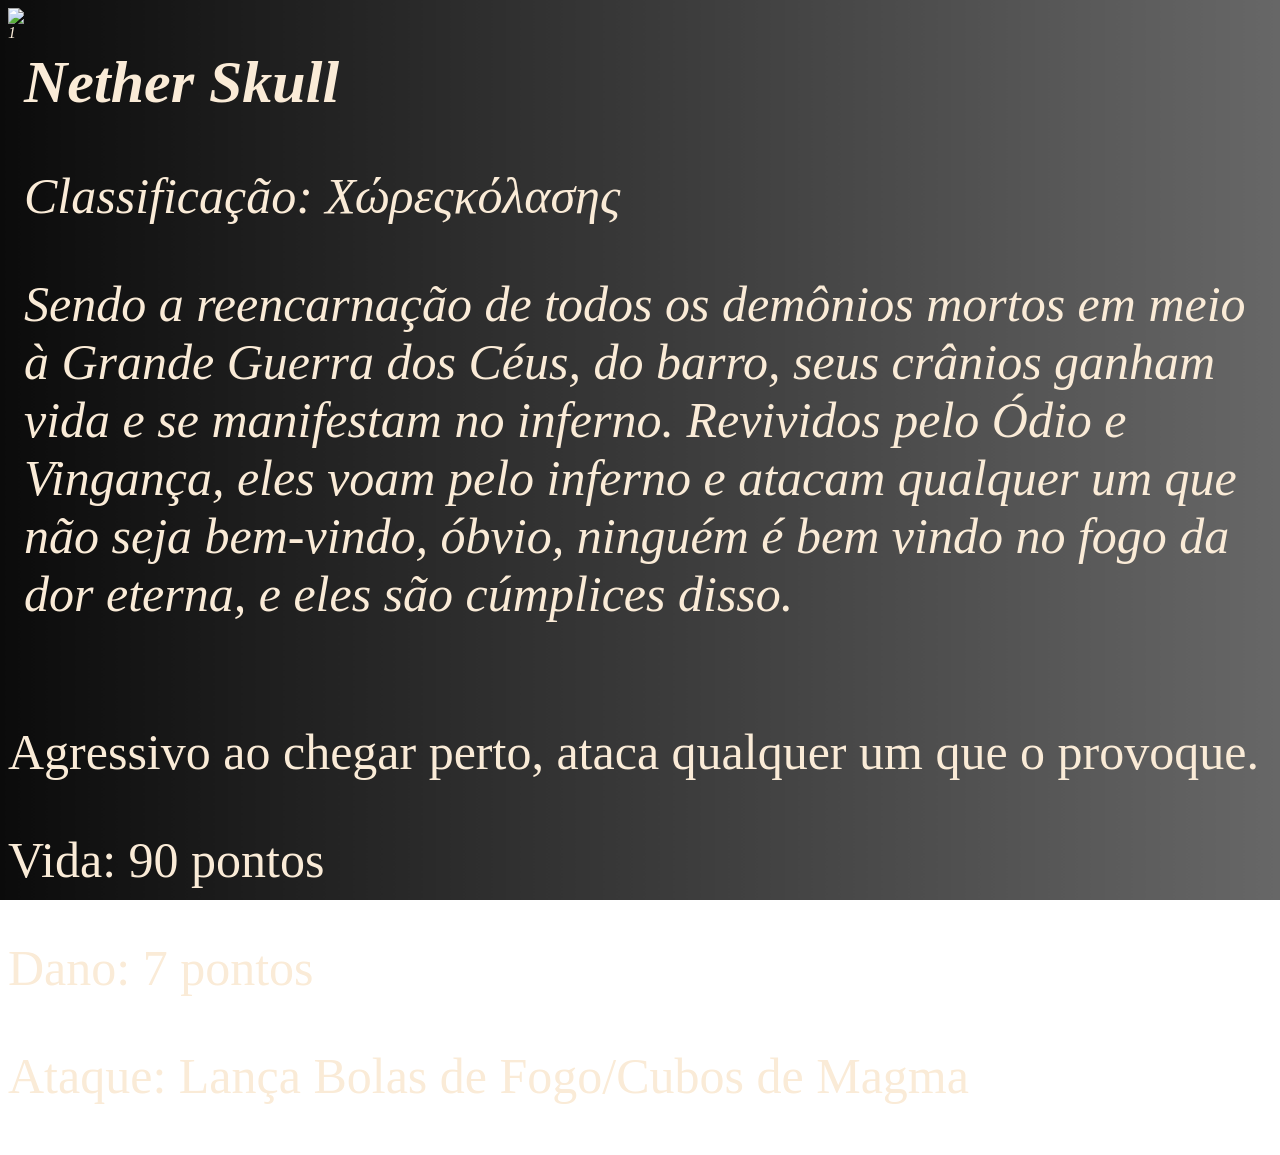
==== CrânioNether.html @ be4dfa54 "Add files via upload" ====
<html>
    <head>
        <meta charset="UTF-8">
        <title>NetherSkull</title>
        <link rel="stylesheet" href="mobs.css">
    </head>
    <body>
        <div class="nome">
            <img src="/home/miguelantoniopossagnolo/Documents/Site do Tamanduá/WIP/NetherSkull.png" alt="1"> 
            <div>
                <h1 style="font-size: 60px;">Nether Skull</h1>
                <p class="esc"> Classificação: Χώρεςκόλασης </p>
                <p class="esc">Sendo a reencarnação de todos os demônios mortos em meio à Grande Guerra dos Céus, do barro, seus crânios ganham vida e se manifestam no inferno. Revividos pelo Ódio e Vingança,
                    eles voam pelo inferno e atacam qualquer um que não seja bem-vindo, óbvio, ninguém é bem vindo no fogo da dor eterna, e eles são cúmplices disso.
                </p>
            </div>
        </div>
        <p class="esc">Agressivo ao chegar perto, ataca qualquer um que o provoque.</p>
        <div>
            <p class="esc">Vida: 90 pontos</p>  
        </div>
         <div>
            <p class="esc">Dano: 7 pontos</p>
         </div> 
         <div>
            <p class="esc">Ataque: Lança Bolas de Fogo/Cubos de Magma</p>
         </div> 
    </body>
</html>
---- mobs.css ----
body{
    background-image: url("../Fundo.png");
    background-size: cover;       
    background-position: center;   
    background-repeat: no-repeat;  
    background-attachment: fixed; 
}

.ima{
    height: 400px;
    width: 400px;
}

.nome{
    color: antiquewhite;
    font-style: italic;
    display: flex;
    justify-content: flex-start;
}

.esc{
    color: antiquewhite;
    font-size: 50px;
}
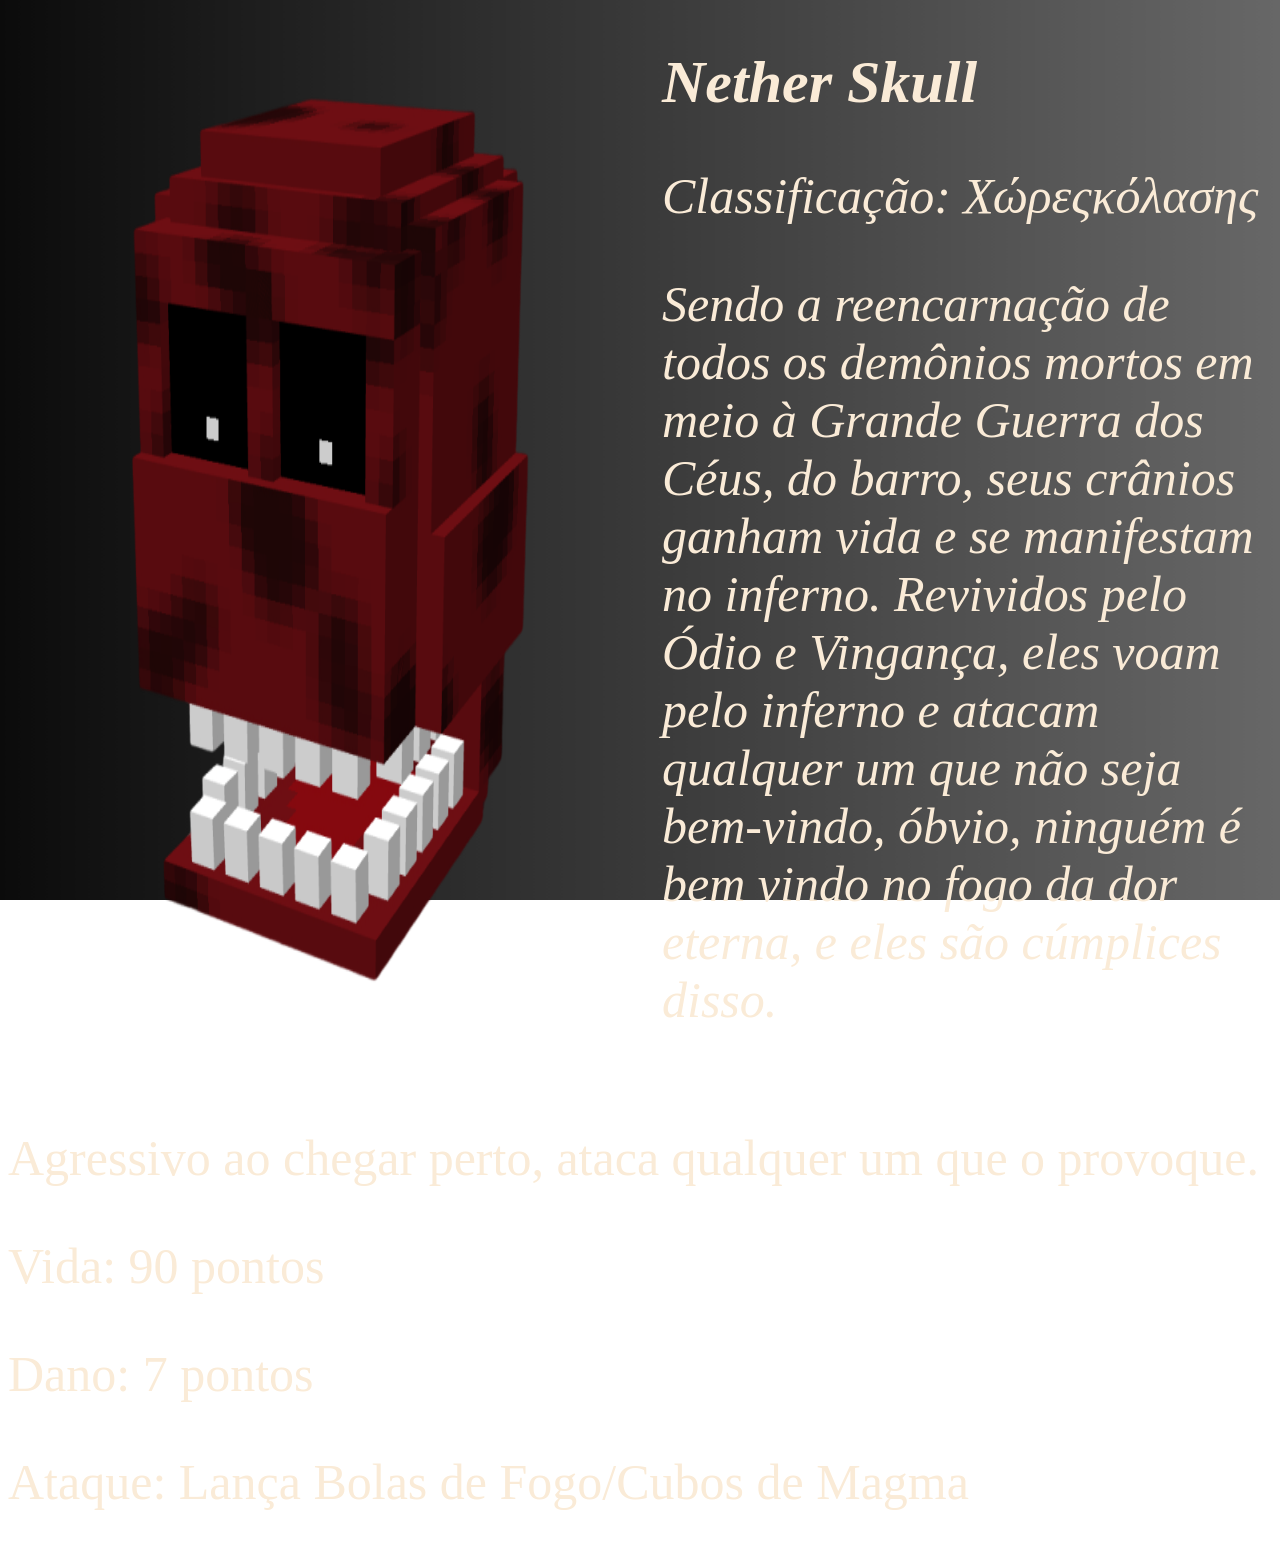
==== commit b2617558: "Update CrânioNether.html" ====
--- a/CrânioNether.html
+++ b/CrânioNether.html
@@ -6,7 +6,7 @@
     </head>
     <body>
         <div class="nome">
-            <img src="/home/miguelantoniopossagnolo/Documents/Site do Tamanduá/WIP/NetherSkull.png" alt="1"> 
+            <img src="NetherSkull.png" alt="NetherSkull"> 
             <div>
                 <h1 style="font-size: 60px;">Nether Skull</h1>
                 <p class="esc"> Classificação: Χώρεςκόλασης </p>
@@ -26,4 +26,4 @@
             <p class="esc">Ataque: Lança Bolas de Fogo/Cubos de Magma</p>
          </div> 
     </body>
-</html>+</html>
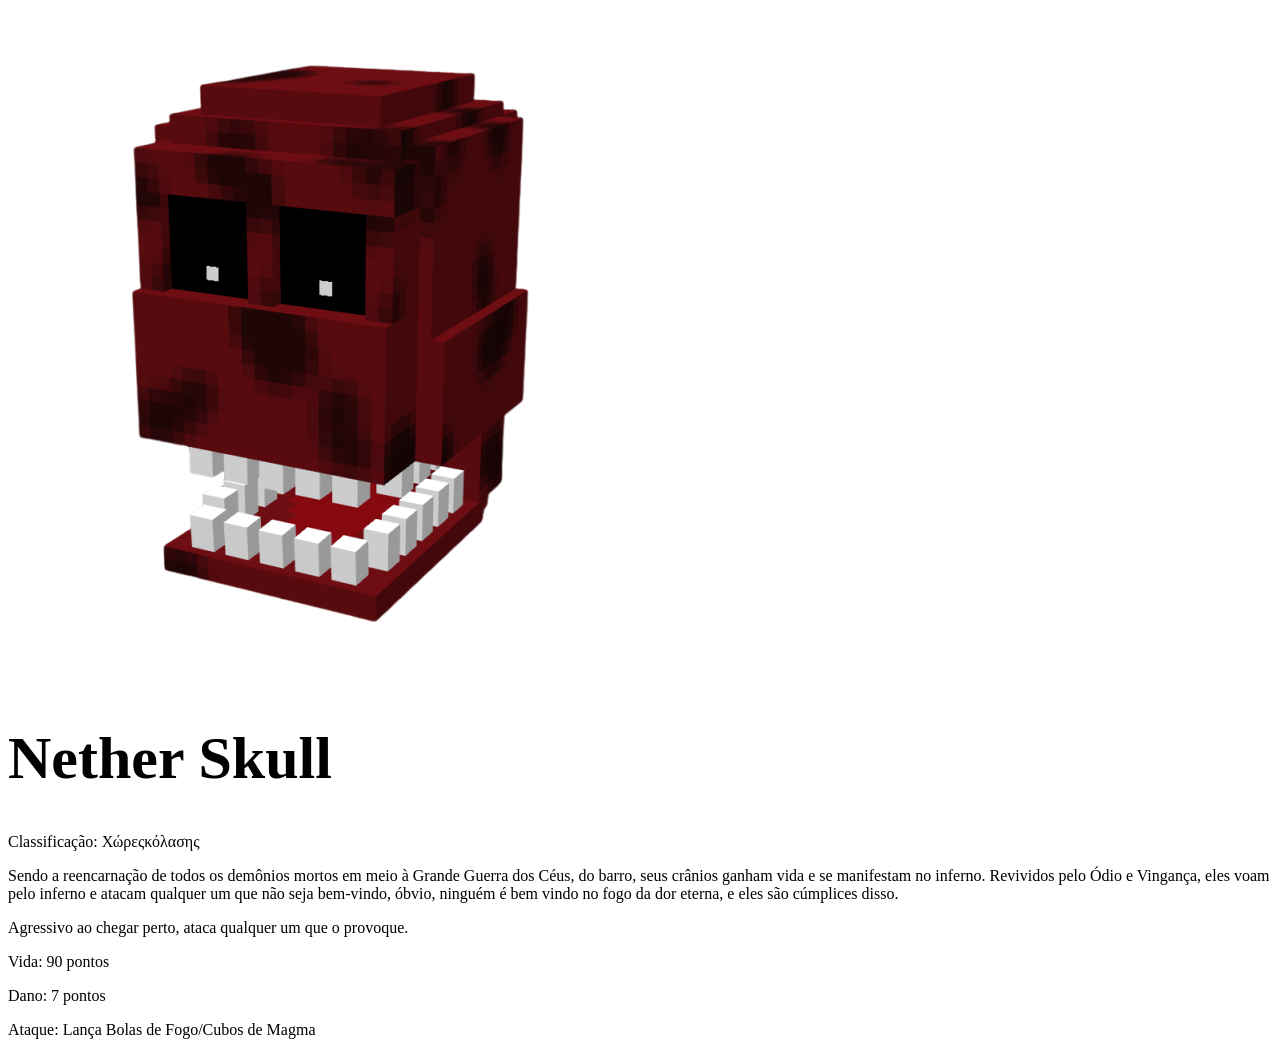
==== commit a57d78db: "Update CrânioNether.html" ====
--- a/CrânioNether.html
+++ b/CrânioNether.html
@@ -2,7 +2,7 @@
     <head>
         <meta charset="UTF-8">
         <title>NetherSkull</title>
-        <link rel="stylesheet" href="mobs.css">
+        <link rel="stylesheet" href="mobs/mobs.css">
     </head>
     <body>
         <div class="nome">
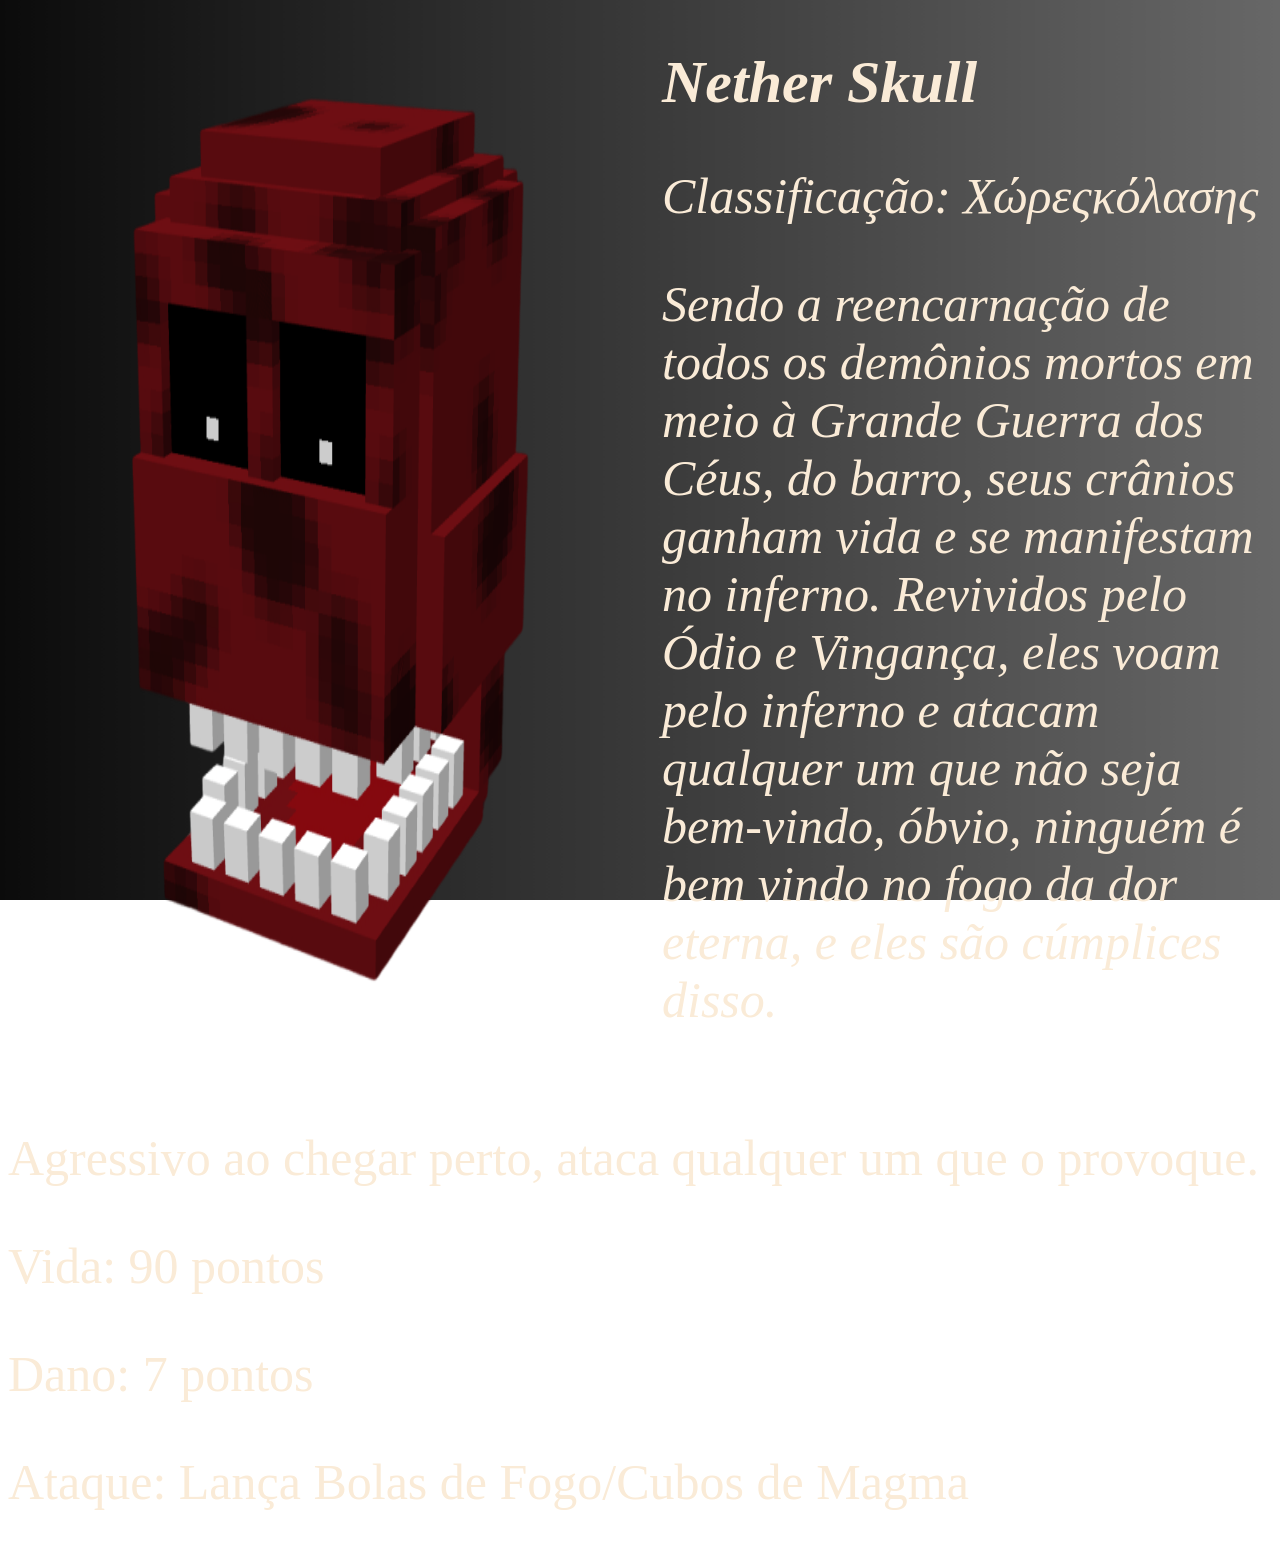
==== commit cec966bc: "Update CrânioNether.html" ====
--- a/CrânioNether.html
+++ b/CrânioNether.html
@@ -2,7 +2,7 @@
     <head>
         <meta charset="UTF-8">
         <title>NetherSkull</title>
-        <link rel="stylesheet" href="mobs/mobs.css">
+        <link rel="stylesheet" href="mobs.css">
     </head>
     <body>
         <div class="nome">
--- a/mobs.css
+++ b/mobs.css
@@ -0,0 +1,25 @@
+body{
+    background-image: url("./Fundo.png");
+    background-size: cover;       
+    background-position: center;   
+    background-repeat: no-repeat;  
+    background-attachment: fixed; 
+}
+
+.ima{
+    height: 400px;
+    width: 400px;
+}
+
+.nome{
+    color: antiquewhite;
+    font-style: italic;
+    display: flex;
+    justify-content: flex-start;
+}
+
+.esc{
+    color: antiquewhite;
+    font-size: 50px;
+}
+
